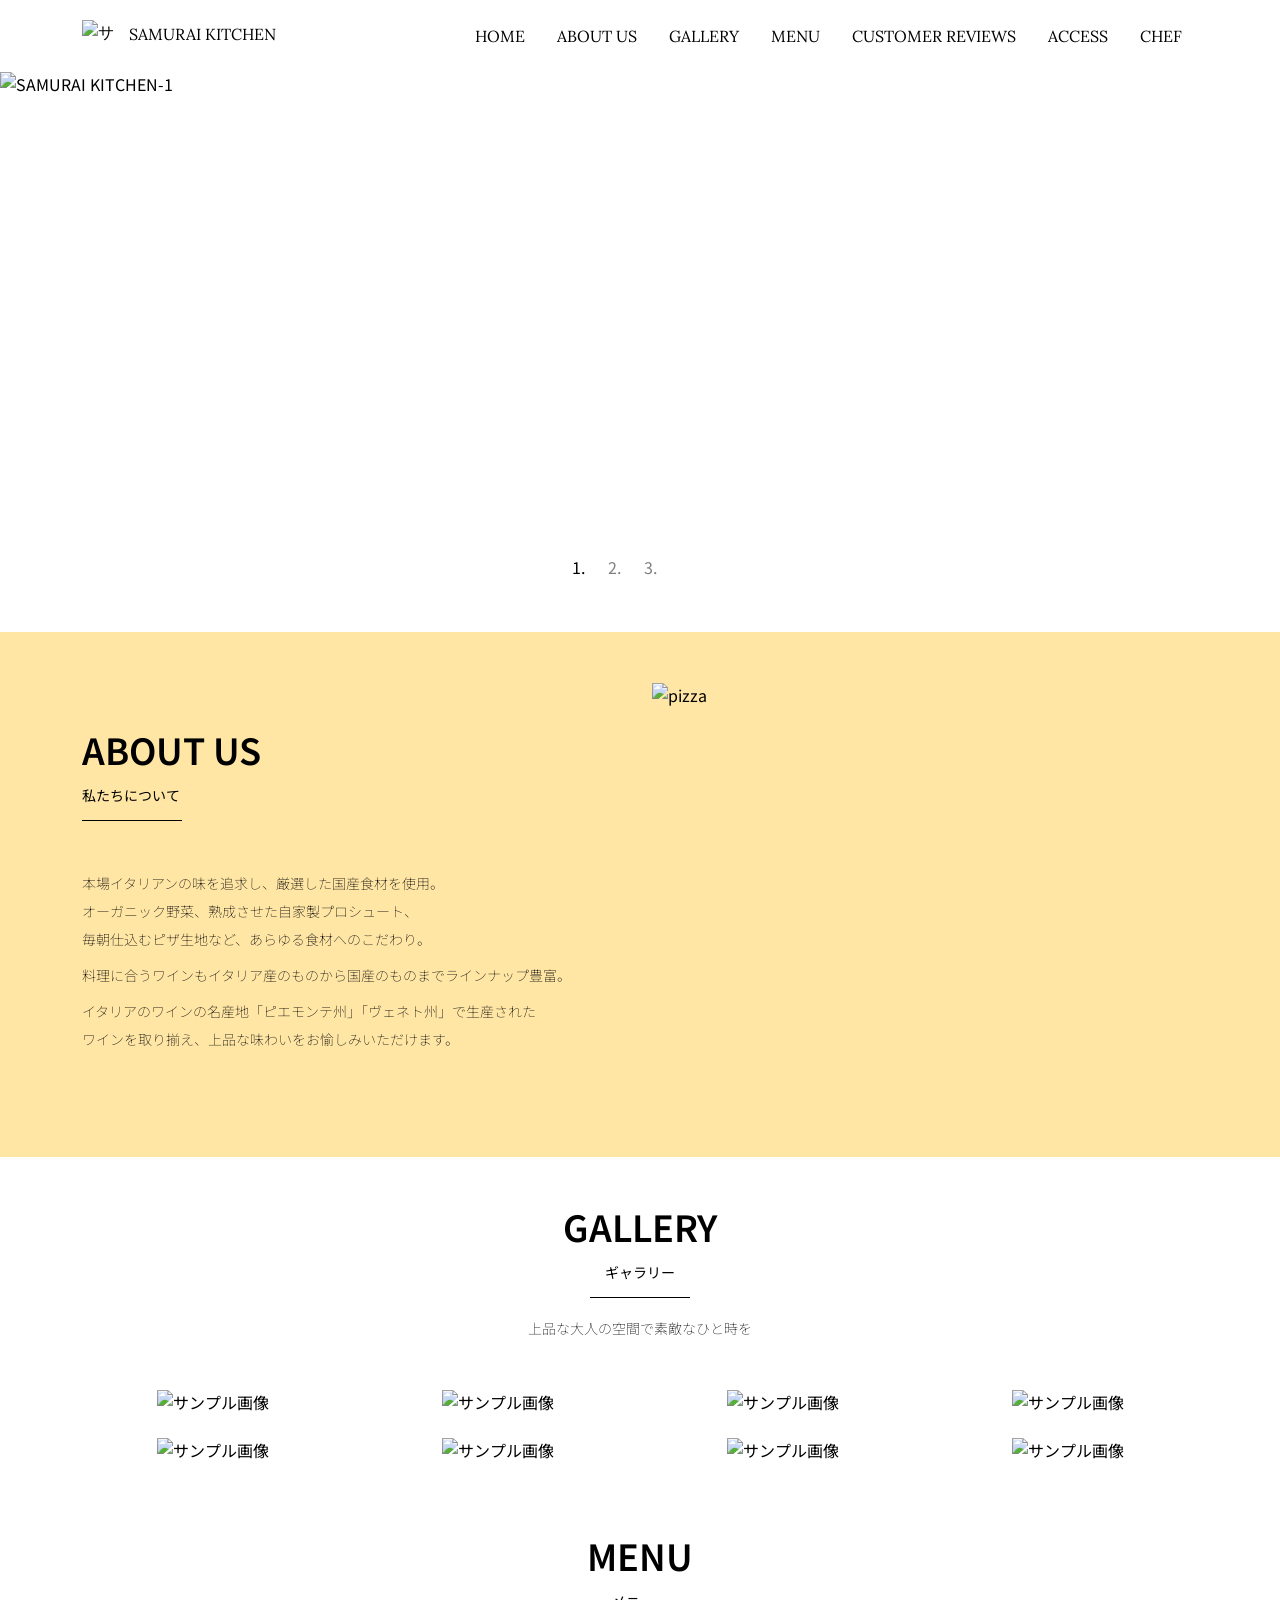
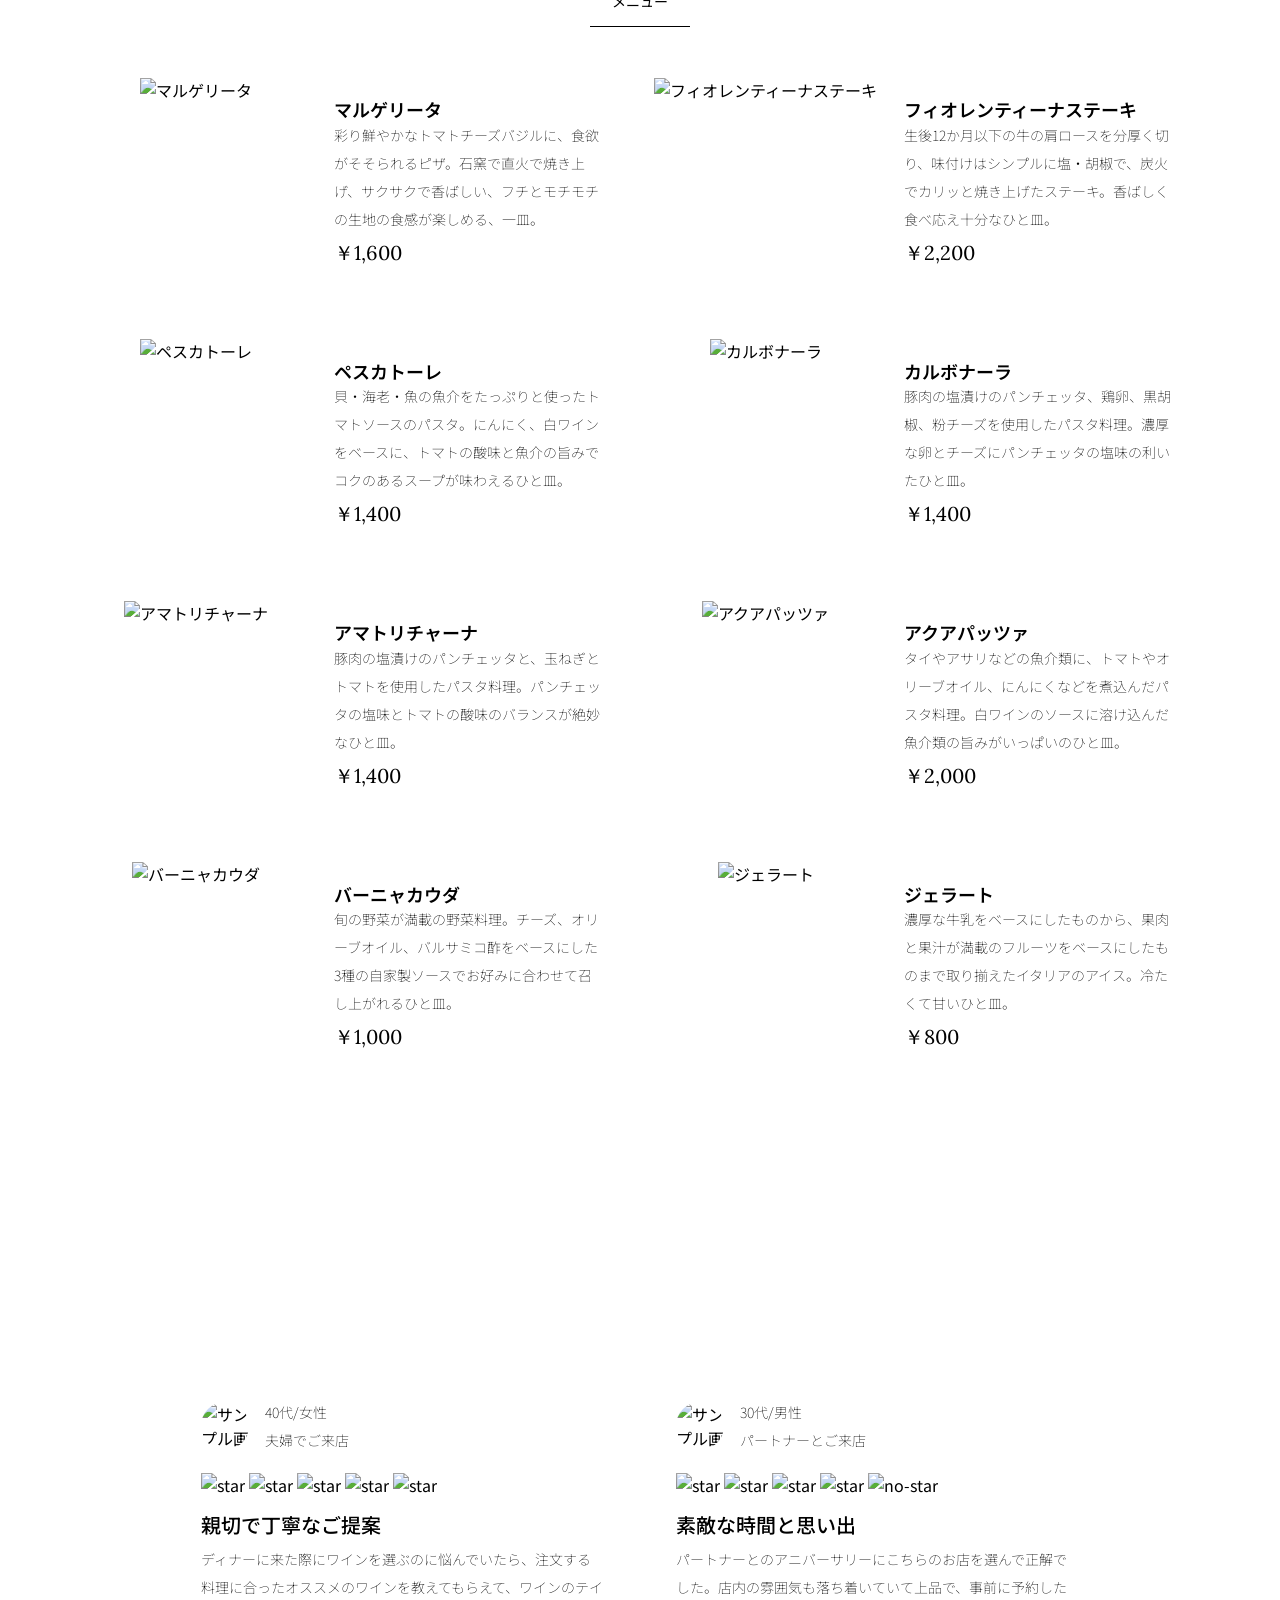
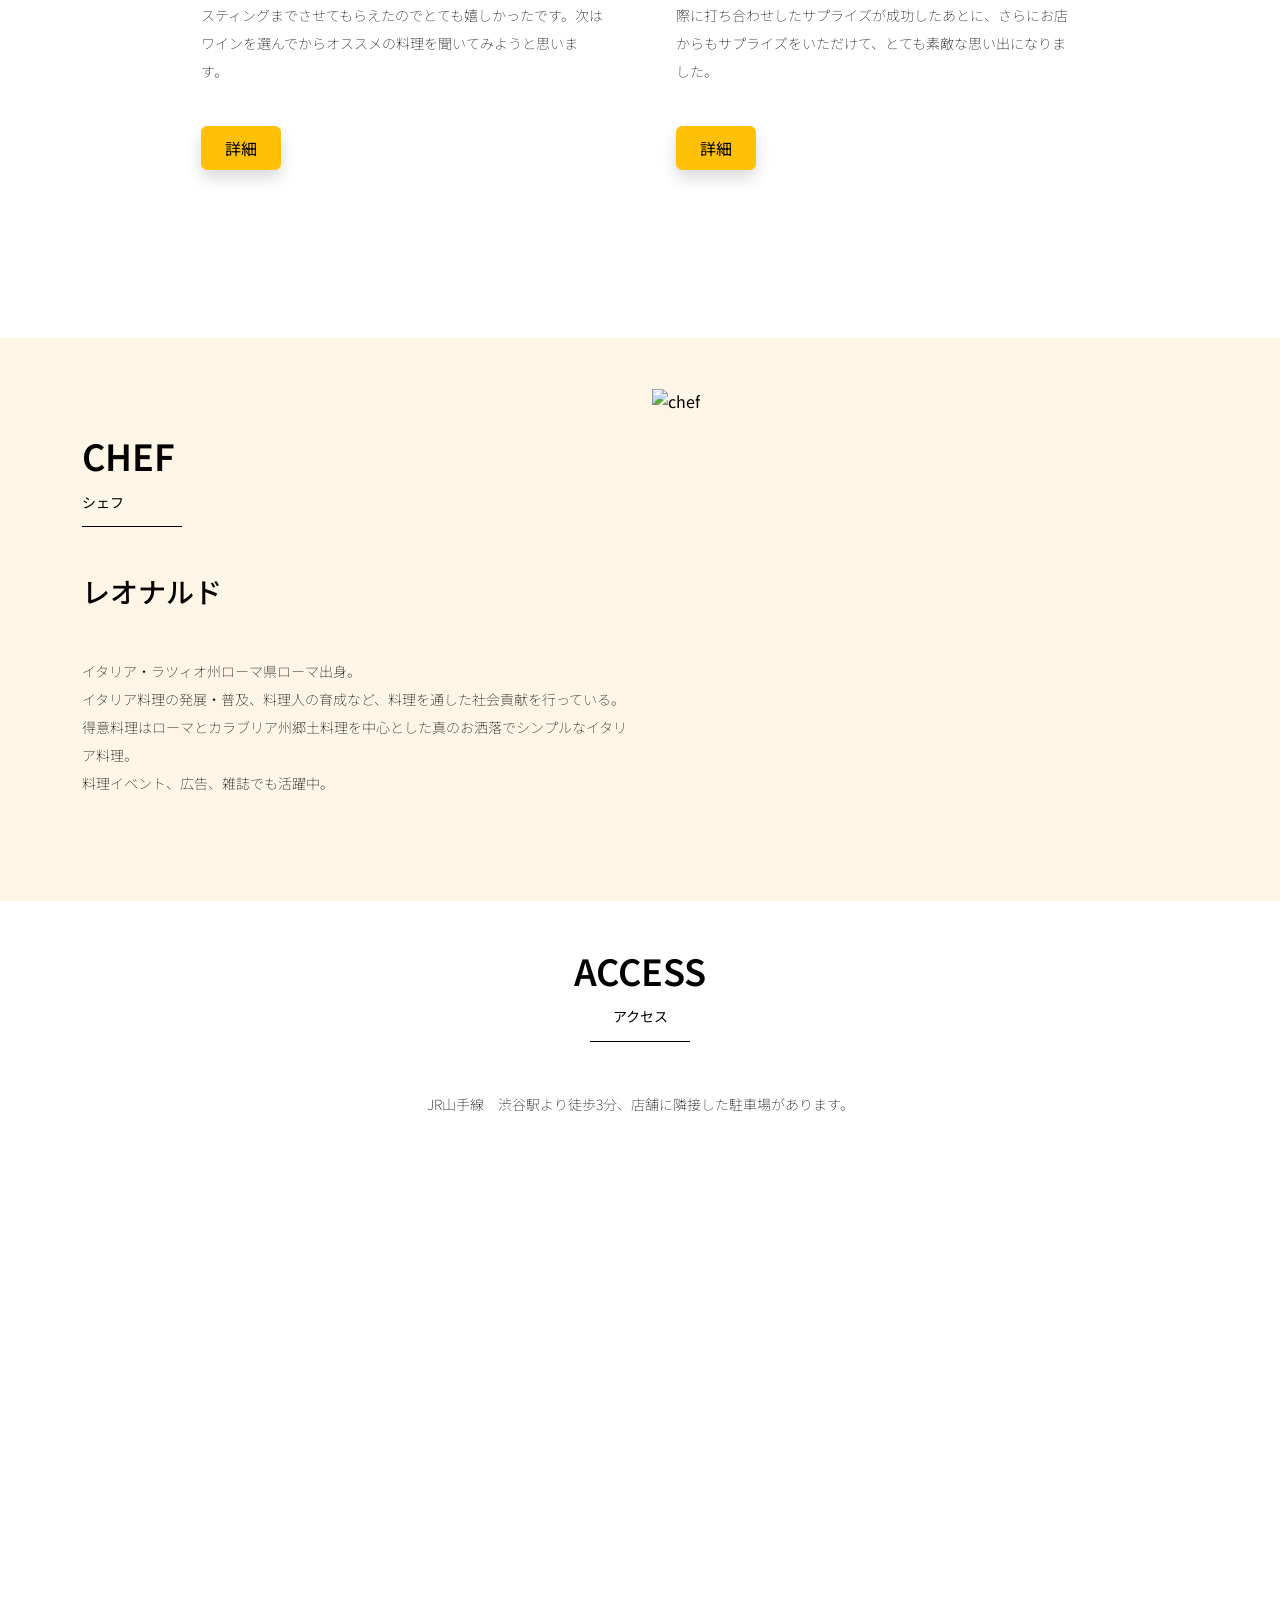
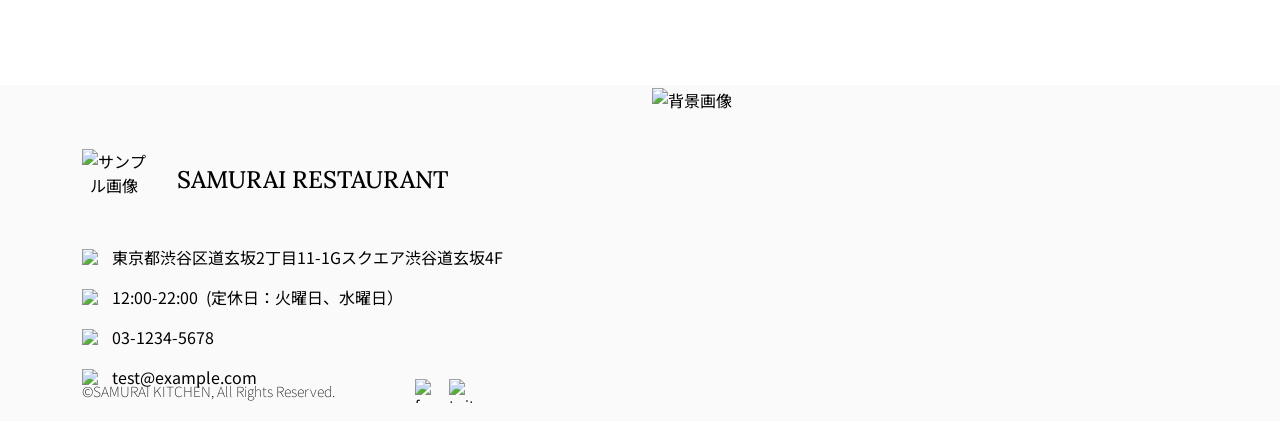
==== kadai_015/index.html @ 70aabfed "Add files via upload" ====
<!doctype html>
<html lang="ja">

<head>
  <meta charset="utf-8">
  <!-- マルチデバイス対応 -->
  <meta name="viewport" content="width=device-width, initial-scale=1">
  <meta name="description" content="">
  <meta name="author" content="SAMURAI ENGINEER">
  <title>SAMURAI XD_HTML教材</title>
  <!-- 先にBootstrapのCSSを読み込む -->
  <!-- ************************************************ bootstrap.min.cssの読み込み -->
  <!-- BootstrapのCSSの読み込み -->
  <link href="https://cdn.jsdelivr.net/npm/bootstrap@5.0.0-beta1/dist/css/bootstrap.min.css" rel="stylesheet"
    integrity="sha384-giJF6kkoqNQ00vy+HMDP7azOuL0xtbfIcaT9wjKHr8RbDVddVHyTfAAsrekwKmP1" crossorigin="anonymous">
  <!-- ************************************************ bootstrap.bundle.min.jsの読み込み -->
  <!-- BootstrapのJavaScriptライブラリの読み込み -->
  <script src="https://cdn.jsdelivr.net/npm/bootstrap@5.0.0-beta1/dist/js/bootstrap.bundle.min.js"
    integrity="sha384-ygbV9kiqUc6oa4msXn9868pTtWMgiQaeYH7/t7LECLbyPA2x65Kgf80OJFdroafW" crossorigin="anonymous" defer>
  </script>

  <!-- ************************************************ Google Font読み込み -->
  <link rel="preconnect" href="https://fonts.gstatic.com">
  <link href="https://fonts.googleapis.com/css2?family=Lora&display=swap" rel="stylesheet">
  <link href="https://fonts.googleapis.com/css2?family=Noto+Sans+JP:wght@300&display=swap" rel="stylesheet">
  <!-- ************************************************ Font Awesome -->
  <link rel="stylesheet" href="https://use.fontawesome.com/releases/v5.1.0/css/all.css"
    integrity="sha384-lKuwvrZot6UHsBSfcMvOkWwlCMgc0TaWr+30HWe3a4ltaBwTZhyTEggF5tJv8tbt" crossorigin="anonymous">

  <!-- Bootstrapの読み込みのlinkタグよりも後ろに、style.cssを読み込むlinkタグを記述する -->
  <!-- ************************************************今回作成する styles.cssの読み込み -->
  <link href="stylesheet/style.css" rel="stylesheet">
  <!-- ************************************************  -->
</head>

<body>
  <main>
    <!-- ************************************************ ナビゲーションメニュー開始 -->
    <!-- navbarでナビゲーションバー作成。navbar-expand-lgで画面幅が広いときハンバーガーボタンを非表示。 -->
    <nav class="navbar navbar-expand-lg">
      
      <!-- navbarのコンテナ -->
      <div class="container">

        <!-- navbar-brandはロゴ部分。独自クラスのmy_navbar_brandで細かな調整。 -->
        <a class="navbar-brand my_navbar_brand" href="#">

          <!-- ロゴのアイコンを配置。navbar_brand_logoは独自クラス。-->
          <img class="img-fluid navbar_brand_logo" src="img/site_logo.png" alt="サイトアイコン"><span>SAMURAI KITCHEN</span>
        </a>

        <!-- navbar-togglerはハンバーガーボタンを表示・非表示にするクラス 。-->
        <div class="navbar-toggler hamburger_menu" data-bs-toggle="collapse" data-bs-target="#navbarNav" aria-controls="navbarNav" aria-expanded="false" aria-label="Toggle navigation">
          <input type="checkbox" id="hamburger_btn_check">
          <label for="hamburger_btn_check" class="hamburger_btn">
            <img class="btn_open" src="img/button_open.png" alt="ナビゲーションメニューのボタン">
            <img class="btn_close" src="img/button_close.png" alt="ナビゲーションメニューのボタン">
          </label>
        </div>

        <!-- これ以降がナビゲーションメニュー部分。説明は後述。-->
        <div class="collapse navbar-collapse justify-content-end" id="navbarNav">
          <ul class="navbar-nav">
            <li class="nav-item px-2">
              <a class="nav-link my_nav_link my-2" aria-current="page" href="#">HOME</a>
            </li>
          
            <li class="nav-item px-2">
              <a class="nav-link my_nav_link my-2" href="#about">ABOUT US</a>
            </li>

            <li class="nav-item px-2">
              <a class="nav-link my_nav_link my-2" href="#gallery">GALLERY</a>
            </li>

            <li class="nav-item px-2">
              <a class="nav-link my_nav_link my-2" href="#menu">MENU</a>
            </li>

            <li class="nav-item px-2">
              <a class="nav-link my_nav_link my-2" href="#review">CUSTOMER REVIEWS</a>
            </li>

            <li class="nav-item px-2">
              <a class="nav-link my_nav_link my-2" href="#access">ACCESS</a>
            </li>

            <li class="nav-item px-2">
              <a class="nav-link my_nav_link my-2" href="#chef">CHEF</a>
            </li>

          </ul>
          

        </div>
      </div>
    </nav>

    <!-- ************************************************ ナビゲーションメニュー終了 -->

    <!-- ************************************************ カルーセル開始 -->

    <!-- カルーセル部分 -->
    <!-- idのmyCarouselはインジケーター部分のdata-bs-targetと紐づく必要がある。mb-5で下方向に余白追加。 -->
    <div id="myCarousel" class="carousel slide mb-5" data-bs-ride="carousel">

      <!-- インジケーター部分 -->
      <ol class="carousel-indicators">
        <!-- この箇所と前述のidは紐づいている。data-bs-slide-toの番号がカルーセルの順番。 -->
        <li data-bs-target="#myCarousel" data-bs-slide-to="0" class="active"></li>
        <li data-bs-target="#myCarousel" data-bs-slide-to="1"></li>
        <li data-bs-target="#myCarousel" data-bs-slide-to="2"></li>
      </ol>

      <!-- carousel-inner：カルーセルのキャプションと背景画像の部分。現在は1枚目だけ表示。 -->
      <div class="carousel-inner">
       <div class="carousel-item active">
        <img src="img/slider-1.jpg" alt="SAMURAI KITCHEN-1">
        <div class="carousel-caption">
          <!-- 独自クラスで位置とフォントを変更 -->
          <h1 class="my_carousel_caption">
            Welcome to<br>
            SAMURAI KITCHEN
          </h1>
        </div>
       </div>

       <!-- カルーセル2枚目 -->
       <div class="carousel-item">
        <img src="img/slider-2.jpg" alt="サンプル画像">
        <div class="carousel-caption">
          <h1 class="my_carousel_caption">
            The fabulous combination of&nbsp;wine&nbsp;and&nbsp;food
          </h1>
        </div>
       </div>

       <!-- カルーセル3枚目 -->
        <div class="carousel-item">
          <img src="img/slider-3.jpg" alt="サンプル画像">
          <div class="carousel-caption">
            <h1 class="my_carousel_caption">Get the Italian taste<br>
              at the SAMURAI&nbsp;KITCHEN
            </h1>
          </div>
        </div>

      </div>

      <!-- コントロールボタン 左側 -->
      <a class="carousel-control-prev" href="#myCarousel" role="button" data-bs-slide="prev">
        <span class="carousel-control-prev-icon" aria-hidden="true"></span>
        <span class="visually-hidden">Previous</span>
      </a>

      <!-- コントロールボタン 右側 -->
      <a class="carousel-control-next" href="#myCarousel" role="button" data-bs-slide="next">
        <span class="carousel-control-next-icon" aria-hidden="true"></span>
        <span class="visually-hidden">Next</span>
      </a>
    </div>

    <!-- ************************************************ カルーセル終了 -->

    <!-- ************************************************ アバウトセクション開始 -->
    <!-- idにはaboutを設定 -->
    <section class="about_us_bg" id="about">

      <!--コンテンツの中央揃え。上下方向にパディング（サイズ5）。下方向にマージン（サイズ5）。 -->
      <div class="container py-5 mb-5">

        <!-- rowクラス（行） -->
        <div class="row">

          <!-- 左側カラム（6/12分割） -->
          <div class="col-lg-6 text-left">

            <!-- 上下方向にパディング（サイズ5） -->
            <div class="py-5">

              <!-- 下方向にマージン（サイズ5） -->
              <h2 class="section_title about mb-5">
                ABOUT US
              </h2>
              <!-- 下方向にマージン（サイズ2） -->
              <p class="mb-2">
                本場イタリアンの味を追求し、厳選した国産食材を使用。<br>
                オーガニック野菜、熟成させた自家製プロシュート、<br>
                毎朝仕込むピザ生地など、あらゆる食材へのこだわり。<br>
              </p>

              <!-- 下方向にマージン（サイズ2） -->
              <p class="mb-2">
               料理に合うワインもイタリア産のものから国産のものまでラインナップ豊富。<br>
              </p>

              <!-- 下方向にマージン（サイズ2）-->
              <p class="mb-2">
                イタリアのワインの名産地「ピエモンテ州」「ヴェネト州」で生産された<br>
                ワインを取り揃え、上品な味わいをお愉しみいただけます。<br>
              </p>
            </div>
          </div>

          <!-- 右側カラム（6/12分割） -->
          <div class="col-lg-6">

            <!-- 画像を配置 -->
            <img src="img/img-about-us.png" class="img-fluid" alt="pizza">
          </div>
        </div>
      </div>

    </section>
    <!-- ************************************************ アバウトセクション終了 -->

    <!-- ************************************************ ギャラリーセクション開始 -->
    <section id="gallery">
      <div class="container mb-5">
        <h2 class="mb-3 section_title gallery text-center">GALLERY</h2>
        <p class="text-center mb-5">
          上品な大人の空間で素敵なひと時を
        </p>

        <div class="row">
          <div class="col-6 col-lg-3 mb-4 d-flex justify-content-center">
            <img class="img-fluid" src="img/gallery-1.jpg" alt="サンプル画像">
          </div>

          <div class="col-6 col-lg-3 mb-4 d-flex justify-content-center">
            <img class="img-fluid" src="img/gallery-2.jpg" alt="サンプル画像">
          </div>

          <div class="col-6 col-lg-3 mb-4 d-flex justify-content-center">
            <img class="img-fluid" src="img/gallery-3.jpg" alt="サンプル画像">
          </div>

          <div class="col-6 col-lg-3 mb-4 d-flex justify-content-center">
            <img class="img-fluid" src="img/gallery-4.jpg" alt="サンプル画像">
          </div>

          <div class="col-6 col-lg-3 mb-4 d-flex justify-content-center">
            <img class="img-fluid" src="img/gallery-5.jpg" alt="サンプル画像">
          </div>

          <div class="col-6 col-lg-3 mb-4 d-flex justify-content-center">
            <img class="img-fluid" src="img/gallery-6.jpg" alt="サンプル画像">
          </div>

          <div class="col-6 col-lg-3 mb-4 d-flex justify-content-center">
            <img class="img-fluid" src="img/gallery-7.jpg" alt="サンプル画像">
          </div>

          <div class="col-6 col-lg-3 mb-4 d-flex justify-content-center">
            <img class="img-fluid" src="img/gallery-8.jpg" alt="サンプル画像">
          </div>

        </div>
      </div>
    </section>
    <!-- ************************************************ ギャラリーセクション終了 -->

    <!-- ************************************************ メニューセクション -->
    <section id="menu">
      <!-- タイトル文字部分のコンテナ -->
      <div class="container">
        <div class="row">
          <div class="col-lg-12">

            <!-- タイトル文字 -->
            <!--　タイトル中央揃え、マージンを下方向へ5 -->
            <h2 class="section_title menu text-center mb-5">MENU</h2>
          </div>
        </div>
      </div>

      <!-- メニュー部分のコンテナ -->
      <div class="container mb-5">
        <div class="row">

          <!-- 左側メニュー -->
          <div class="col-12 col-lg-6">

            <!-- さらに子要素を5:7で分割 -->
            <div class="row g-0 mb-4">
              <div class="col-12 col-lg-5 text-center">

                <!-- 左側メニュー画像部分 -->
                <img src="img/margherita.png" class="img-fluid" alt="マルゲリータ">
              </div>

              <!-- 右側テキスト部分 -->
              <div class="col-12 col-lg-7 p-4">
                <h4 class="mb-0 menu_title">マルゲリータ</h4>
                <p class="my-auto">彩り鮮やかなトマトチーズバジルに、食欲がそそられるピザ。石窯で直火で焼き上げ、サクサクで香ばしい、フチとモチモチの生地の食感が楽しめる、一皿。</p>
                <p class="menu_price">￥1,600</p>
              </div>
            </div>
          </div>

          <!-- 右側部分メニュー。上記と同じ内容なのでコメント省略 -->
          <div class="col-12 col-lg-6">
            <div class="row g-0 mb-4">
              <div class="col-12 col-lg-5 text-center">
                <img src="img/steak.png" class="img-fluid" alt="フィオレンティーナステーキ">
              </div>
              <div class="col-12 col-lg-7 p-4">
                <h4 class="mb-0 menu_title">フィオレンティーナステーキ</h4>
                <p class="my-auto">生後12か月以下の牛の肩ロースを分厚く切り、味付けはシンプルに塩・胡椒で、炭火でカリッと焼き上げたステーキ。香ばしく食べ応え十分なひと皿。</p>
                <p class="menu_price">￥2,200</p>
              </div>
            </div>
          </div>
          <!-- 以降、メニューの数だけ同じコード繰り返し記載 -->

          <!-- 左側メニュー -->
          <div class="col-12 col-lg-6">

            <!-- さらに子要素を5:7で分割 -->
            <div class="row g-0 mb-4">
              <div class="col-12 col-lg-5 text-center">

                <!-- 左側メニュー画像部分 -->
                <img src="img/pescatore.png" class="img-fluid" alt="ペスカトーレ">
              </div>

              <!-- 右側テキスト部分 -->
              <div class="col-12 col-lg-7 p-4">
                <h4 class="mb-0 menu_title">ペスカトーレ</h4>
                <p class="my-auto">貝・海老・魚の魚介をたっぷりと使ったトマトソースのパスタ。にんにく、白ワインをベースに、トマトの酸味と魚介の旨みでコクのあるスープが味わえるひと皿。</p>
                <p class="menu_price">￥1,400</p>
              </div>
            </div>
          </div>

          <!-- 右側部分メニュー。上記と同じ内容なのでコメント省略 -->
          <div class="col-12 col-lg-6">
            <div class="row g-0 mb-4">
              <div class="col-12 col-lg-5 text-center">
                <img src="img/carbonara.png" class="img-fluid" alt="カルボナーラ">
              </div>
              <div class="col-12 col-lg-7 p-4">
                <h4 class="mb-0 menu_title">カルボナーラ</h4>
                <p class="my-auto">豚肉の塩漬けのパンチェッタ、鶏卵、黒胡椒、粉チーズを使用したパスタ料理。濃厚な卵とチーズにパンチェッタの塩味の利いたひと皿。</p>
                <p class="menu_price">￥1,400</p>
              </div>
            </div>
          </div>

          <!-- 左側メニュー -->
          <div class="col-12 col-lg-6">

            <!-- さらに子要素を5:7で分割 -->
            <div class="row g-0 mb-4">
              <div class="col-12 col-lg-5 text-center">

                <!-- 左側メニュー画像部分 -->
                <img src="img/amatriciana.png" class="img-fluid" alt="アマトリチャーナ">
              </div>

              <!-- 右側テキスト部分 -->
              <div class="col-12 col-lg-7 p-4">
                <h4 class="mb-0 menu_title">アマトリチャーナ</h4>
                <p class="my-auto">豚肉の塩漬けのパンチェッタと、玉ねぎとトマトを使用したパスタ料理。パンチェッタの塩味とトマトの酸味のバランスが絶妙なひと皿。</p>
                <p class="menu_price">￥1,400</p>
              </div>
            </div>
          </div>

          <!-- 右側部分メニュー。上記と同じ内容なのでコメント省略 -->
          <div class="col-12 col-lg-6">
            <div class="row g-0 mb-4">
              <div class="col-12 col-lg-5 text-center">
                <img src="img/acqua-pazza.png" class="img-fluid" alt="アクアパッツァ">
              </div>
              <div class="col-12 col-lg-7 p-4">
                <h4 class="mb-0 menu_title">アクアパッツァ</h4>
                <p class="my-auto">タイやアサリなどの魚介類に、トマトやオリーブオイル、にんにくなどを煮込んだパスタ料理。白ワインのソースに溶け込んだ魚介類の旨みがいっぱいのひと皿。</p>
                <p class="menu_price">￥2,000</p>
              </div>
            </div>
          </div>

          <!-- 左側メニュー -->
          <div class="col-12 col-lg-6">

            <!-- さらに子要素を5:7で分割 -->
            <div class="row g-0 mb-4">
              <div class="col-12 col-lg-5 text-center">

                <!-- 左側メニュー画像部分 -->
                <img src="img/bagna-cauda.png" class="img-fluid" alt="バーニャカウダ">
              </div>

              <!-- 右側テキスト部分 -->
              <div class="col-12 col-lg-7 p-4">
                <h4 class="mb-0 menu_title">バーニャカウダ</h4>
                <p class="my-auto">旬の野菜が満載の野菜料理。チーズ、オリーブオイル、バルサミコ酢をベースにした3種の自家製ソースでお好みに合わせて召し上がれるひと皿。</p>
                <p class="menu_price">￥1,000</p>
              </div>
            </div>
          </div>

          <!-- 右側部分メニュー。上記と同じ内容なのでコメント省略 -->
          <div class="col-12 col-lg-6">
            <div class="row g-0 mb-4">
              <div class="col-12 col-lg-5 text-center">
                <img src="img/gelato.png" class="img-fluid" alt="ジェラート">
              </div>
              <div class="col-12 col-lg-7 p-4">
                <h4 class="mb-0 menu_title">ジェラート</h4>
                <p class="my-auto">濃厚な牛乳をベースにしたものから、果肉と果汁が満載のフルーツをベースにしたものまで取り揃えたイタリアのアイス。冷たくて甘いひと皿。</p>
                <p class="menu_price">￥800</p>
              </div>
            </div>
          </div>

          <!-- 以下の閉じタグ3つは必要 -->
        </div>
      </div>

    </section>
    <!-- ************************************************ メニューセクション終了 -->

    <!-- ************************************************ レビューセクション開始 -->
    <section id="review">

      <!-- review wrapperで背景画像を設定します -->
      <div class="review_wrapper">

        <!-- container部分 -->
        <div class="container py-5 mb-5">

          <!-- 中央揃えでタイトルを表示 -->
          <div class="text-center mb-5">
            <h2 class="section_title review text-center text-white">CUSTOMER REVIEWS</h2>
          </div>

          <!-- row部分：左右のカラムを中央揃え -->
          <div class="row pb-5 justify-content-center">

            <!-- 左側カラム -->
            <div class="col-12 col-lg-5 mt-3">

              <!-- 背景色を白色に設定 -->
              <div class="bg-white h_420">

                <!-- 内側にパディング4 -->
                <div class="p-4">

                  <!-- 顔写真と年齢などのテキストはd-flexで横並びにする　中央揃え -->
                  <div class="d-flex align-items-center">
                    <!-- お客様の画像を配置 -->
                    <img src="img/customer-woman.png" class="reviewer_img" alt="サンプル画像">
                    <div>
                      <!-- お客様情報のテキスト -->
                      <p class="my-0">40代/女性</p>
                      <p class="my-0">夫婦でご来店</p>
                    </div>
                  </div>

                  <div class="my-3">
                    <!-- 星の画像を表示 -->
                    <img src="img/star-point.png" class="star_img" alt="star">
                    <img src="img/star-point.png" class="star_img" alt="star">
                    <img src="img/star-point.png" class="star_img" alt="star">
                    <img src="img/star-point.png" class="star_img" alt="star">
                    <img src="img/star-point.png" class="star_img" alt="star">
                  </div>

                  <!-- レビュータイトル -->
                  <h5>親切で丁寧なご提案</h5>
                  <!-- レビュー内容 -->
                  <p>
                    ディナーに来た際にワインを選ぶのに悩んでいたら、注文する料理に合ったオススメのワインを教えてもらえて、ワインのテイスティングまでさせてもらえたのでとても嬉しかったです。次はワインを選んでからオススメの料理を聞いてみようと思います。
                  </p>

                  <!-- 黄色のボタンを配置 -->
                  <button type="button" class="btn btn-warning shadow fix_bottom">詳細</button>
                </div>
              </div>
            </div>

            <!-- 右側カラム：左側カラムと内容が同じなので説明は省略 -->
            <div class="col-12 col-lg-5 mt-3">
              <div class="bg-white h_420">
                <div class="p-4">
                  <div class="d-flex align-items-center">
                    <img src="img/customer-man.png" class="reviewer_img" alt="サンプル画像">
                    <div>
                      <p class="my-0">30代/男性</p>
                      <p class="my-0">パートナーとご来店</p>
                    </div>
                  </div>
                  <div class="my-3">
                    <img src="img/star-point.png" class="star_img" alt="star">
                    <img src="img/star-point.png" class="star_img" alt="star">
                    <img src="img/star-point.png" class="star_img" alt="star">
                    <img src="img/star-point.png" class="star_img" alt="star">
                    <img src="img/star-no-point.png" class="star_img" alt="no-star">
                  </div>
                  <h5>素敵な時間と思い出</h5>
                  <p>
                    パートナーとのアニバーサリーにこちらのお店を選んで正解でした。店内の雰囲気も落ち着いていて上品で、事前に予約した際に打ち合わせしたサプライズが成功したあとに、さらにお店からもサプライズをいただけて、とても素敵な思い出になりました。
                  </p>
                  <button type="button" class="btn btn-warning shadow fix_bottom">詳細</button>
                </div>
              </div>
            </div>
          </div>
         </div>
      </div>
    </section>

    <!-- ************************************************ レビューセクション終了 -->

    <!-- シェフセクション開始 -->
    <section class="chef_bg" id="chef">

      <div class="container py-5 mb-5">
        
        <div class="row">

          <div class="col-lg-6 text-left">
            <div class="py-5">

              <h2 class="section_title chef mb-5">
                CHEF
              </h2>

              <h3 class="mb-5">
                レオナルド
              </h3>

              <p class="mb-2">
                イタリア・ラツィオ州ローマ県ローマ出身。<br>
                イタリア料理の発展・普及、料理人の育成など、料理を通した社会貢献を行っている。<br>
                得意料理はローマとカラブリア州郷土料理を中心とした真のお洒落でシンプルなイタリア料理。<br>
                料理イベント、広告、雑誌でも活躍中。
              </p>

            </div>
          </div>

          <div class="col-lg-6">
            <img src="img/chef.jpg" class="img-fluid" alt="chef">
          </div>

        </div>
      </div>

    </section>


    <!-- ************************************************ アクセスセクション開始 -->
    <section id="access">
      <div class="container">

        <div class="row">
          <div class="col-lg-12 text-center mb-5">
            <h2 class="section_title text-center access mb-5">ACCESS</h2>
            <p>JR山手線　渋谷駅より徒歩3分、店舗に隣接した駐車場があります。</p>
          </div>
        </div>
      </div>

      <div class="container mb-5 px-2">
        <!-- この部分にマップを配置 -->
        <iframe src="https://www.google.com/maps/embed?pb=!1m18!1m12!1m3!1d3241.2787757026895!2d139.74691877483653!3d35.67013713058501!2m3!1f0!2f0!3f0!3m2!1i1024!2i768!4f13.1!3m3!1m2!1s0x60188b602972bb83%3A0xa6b553df33a5bd04!2zU0FNVVJBSSBFTkdJTkVFUiDkvo3jgqjjg7Pjgrjjg4vjgqI!5e0!3m2!1sja!2sjp!4v1781407801651!5m2!1sja!2sjp" width="800" height="600" allowfullscreen="" referrerpolicy="no-referrer-when-downgrade" class="w-100" style="border:0; height: 50vh;" loading="lazy"></iframe>
      </div>
    </section>
    <!-- ************************************************ アクセスセクション終了 -->


    <!-- ************************************************ フッター開始 -->
    <footer id="footer">
      <div class="container">
        <div class="row">

          <!-- 2カラムに分けたレイアウトの左側カラム -->
          <div class="col-12 col-lg-6 position-relative">

            <!-- 左側カラムのレイアウトをさらに分けるためにrowを使用 -->
            <div class="row pt-5">

              <!-- 画面をさらに2:10に分割 -->
              <!-- ここは2:10の2の部分 -->
              <div class="col-lg-2 text-center my-3">

                <!-- サイトロゴ -->
                <img class="img-fluid footer_brand_logo" src="img/site_logo.png" alt="サンプル画像">
              </div>

              <!-- ここは2:10の10の部分 -->
              <div class="col-lg-10 align-self-center my-3">
                <!-- タイトル文字 -->
                <h2 class="m-0 footer_text">SAMURAI RESTAURANT</h2>
              </div>
            </div>

            <!-- 営業時間などのテキストを追加 -->
            <div class="restaurant_info py-3">
              <div class="d-flex mb-3">
                <img src="img/icon-Marker.png" alt="marker">
                <p class="p-0 m-0">東京都渋谷区道玄坂2丁目11-1Gスクエア渋谷道玄坂4F</p>
              </div>
              <div class="d-flex mb-3">
                <img src="img/icon-Clock.png" alt="clock">
                <p class="p-0 m-0">12:00-22:00&nbsp;&nbsp;(定休日：火曜日、水曜日）</p>
              </div>
              <div class="d-flex mb-3">
                <img src="img/icon-Phone.png" alt="phone">
                <p class="p-0 m-0">03-1234-5678</p>
              </div>
              <div class="d-flex mb-3">
                <img src="img/icon-Mail.png" alt="mail">
                <p class="p-0 m-0">test@example.com</p>
              </div>
            </div>

            <!-- コピーライトを追加 -->
            <div class="copy_right align-items-center">
              <p>
                ©SAMURAI KITCHEN, All Rights Reserved.
              </p>

              <!-- SNSアイコンを表示 -->
              <img src="img/icon-facebook.png" class="sns_img" alt="facebook">
              <img src="img/icon-twitter.png" class="sns_img" alt="twitter">
            </div>
          </div>

          <!-- 2カラムに分けたレイアウトの右側カラム -->
          <div class="col-12 col-lg-6 d-none d-lg-block">
            <!-- 背景画像を表示 -->
            <img src="img/background-footer.jpg" alt="背景画像">
          </div>
        </div>
      </div>
    </footer>
    <!-- ************************************************ フッター終了 -->
  </main>
</body>

</html>
---- kadai_015/stylesheet/style.css ----
/* ----------------------------------------------- 共通 */
html,
body {
  overflow-x: hidden;
}

body {
  color: #000000;
  font-family: 'Noto Sans JP', sans-serif;
  padding-bottom: 0;

}

p {
  line-height: 2.0em;
  font-weight: 100;
  font-style: normal;
  font-size: 14px;

}

.section_title {
  /* フォントサイズ36px */
  font-size: 36px;

  /* フォントの太さ600 標準は400です */
  font-weight: 600;
}

/* section_titleに疑似要素を追加 */
.section_title::after {
  /* 疑似要素はデフォルトでインライン要素のためブロック要素に変更 */
  display: block;

  /* サブタイトル文字の大きさや余白を設定 */
  font-size: 14px;
  font-weight: 400;
  padding: 16px 0 16px;

  /* 下線の幅を100pxに設定 */
  width: 100px;

  /* 下線を直線・1px・黒色に設定 */
  border-bottom: solid 1px #000000;
}


/* ----------------------------------------------- ナビゲーションメニュー */
.navbar_brand_logo {
  
  /* サイズを32pxの正方形へ変更 */
  width: 32px;
  height: 32px;

  /* imgはインライン要素なのでインラインブロックに設定 */
  display: inline-block;

  /* "SAMURAI KITCHEN" 文字との空白を15pxに設定 */
  margin-right: 15px;
}

.my_navbar_brand,
.my_nav_link {
  font-size: 16px;
  font-family: 'Lora', serif;
  color: #000000 !important;
}

/* Bootstrapのボタンに初期設定されている周囲のborder（枠線）を消す */
.navbar-toggler {
  padding: 0 !important;
  border: none;
}

/* ハンバーガーボタンがチェック状態である（押されている）とき、閉じるボタン（×）を表示する */
#hamburger_btn_check:checked~.hamburger_btn .btn_close {
  display: block;
}

/* ハンバーガーボタンがチェック状態である（押されている）とき、ハンバーガーを表示しない */
#hamburger_btn_check:checked~.hamburger_btn .btn_open {
  display: none;
}

/* 最初に表示したときは、閉じるボタン（×）は表示しない */
.btn_close {
  display: none;
}

/* ハンバーガーボタンが押されているかを判断するためのチェックボックスは隠す */
#hamburger_btn_check {
  display: none;
}


/* ----------------------------------------------- ナビゲーションバー */





/* ----------------------------------------------- カールセル */
.my_carousel_caption {

  /* フォントサイズ52px */
  font-size: 52px;

  /* 上下方向に余白追加 */
  padding-top: 1.25rem;
  padding-bottom: 1.25rem;

  /* フォント色は白色 */
  color: #fff;

  /* テキスト中央揃え */
  text-align: center;
  font-family: 'Lora', serif;
  line-height: 1.5em;
}

.my_carousel_caption::before {
  content: url(../img/logoSymbol_White.png);
  display: block;
}

/* スマートフォン画面幅（画面幅が最大375pxまで）の場合、以下のスタイルを適用。　*/
@media screen and (max-width:375px) {
  .my_carousel_caption {

    /* フォントサイズを27pxにする */
    font-size: 27px;
  }
}

/* carousel-itemの高さを32remに指定 */
.carousel-item {
  height: 32rem;
}

/* carousel-item直下の子要素imgタグに設定 */
.carousel-item>img {

  /* 絶対位置を指定 */
  position: absolute;
  top: 0;
  left: 0;
  min-width: 100%;

  /* 高さはcarousel-itemに揃える */
  height: 32rem;
}






/* ----------------------------------------------- アバウト */

/* aboutクラスのあとに"私たちについて"の文字を追加 */
.about::after {
  content: "私たちについて";
}

.about_us_bg {
  background-color: #FFE6A5;
}




/* ----------------------------------------------- ギャラリー */
.gallery::after {
  content: "ギャラリー";
  margin: 0 auto 0;
}




/* ----------------------------------------------- メニュー */
.menu::after {
  content: "メニュー";
  margin: 0 auto 0;
}

.menu_title {
  font-size: 18px;
  font-weight: 600;
  font-style: normal;
}

.menu_price {
  font-size: 20px;
  font-weight: 400;
  font-family: 'Lora', serif;
}


/* ----------------------------------------------- レビュー */
/* 背景画像を設定 */
.review_wrapper {
  background-image: url(../img/background-reviews.jpg);
  background-repeat: no-repeat;
  background-size: cover;
}

/* サブタイトルを疑似要素で表示 */
.review::after {
  content: "お客様の声";
  margin: 0 auto 0;
  border-bottom: solid 1px #FFFFFF;
}

/* 白い背景色の高さを固定 */
.h_420 {
  height: 420px;
  position: relative;
}

/* レビューの画像を修正 */
.reviewer_img {
  /* サイズを48px */
  width: 48px;
  height: 48px;

  /* 円形にします */
  border-radius: 50%;
  margin-right: 16px;
}

/* 星のアイコン画像です */
.star_img {
  /* サイズを25pxにします */
  width: 25px;
  height: 25px;
}

/* 詳細ボタンを下部に固定 */
.fix_bottom {
  /* positionプロパティで絶対配置 */
  position: absolute;

  /* ボタンのサイズ変更 */
  width: 80px;
  height: 44px;

  /* 左から24px、下から24pxの位置に配置 */
  left: 24px;
  bottom: 24px;
}

/* -----------------------------------------------シェフ */

.chef::after {
  content: "シェフ";
}

.chef_bg {
  background-color: #fdf5e6;
}

/* ----------------------------------------------- アクセス */
.access::after {
  content: "アクセス";
  margin: 0 auto 0;
}




/* ----------------------------------------------- フッター */
 /* 背景色を画像の背景と同じ色に設定 */
#footer {
  background-color: #FAFAFA;
}

/* position: absoluteで下からの距離で固定 */
.copy_right {
  font-size: 14px;

  /* 先祖要素のdivタグの左下の角を基準に絶対配置します */
  position: absolute;

  /* 下から1rem 左から12px */
  bottom: 1rem;
  left: 12px;
  display: flex;
}

/* copy_rightのクラスを適用したdivタグの子要素のpタグに適用される */
.copy_right>p {
  margin-right: 5rem;
  margin-bottom: 0;
}

/* copy_rightのクラスを適用したdivタグの子要素で、sns_imgクラスを適用しているimgタグに適用される */
.copy_right>img.sns_img {
  /* SNSアイコンのサイズ24px */
  height: 24px;
  width: 24px;

  /* 右方向へ余白10px */
  margin-right: 10px;
  margin-top: 0;
}

/* restaurant_info直下の子要素pタグ全てに適用される */
.restaurant_info p {
  font-weight: 400;
  line-height: 1.5;
  font-size: 16px;
}

/* restaurant_info直下の子要素imgタグ全てに適用される */
.restaurant_info img {
  width: 20px;
  height: 20px;
  margin-right: 10px;
  line-height: 1.5;
  margin-top: auto;
}

/* サイトアイコンを64pxに設定 */
.footer_brand_logo {
  width: 64px;
  height: 64px;
  display: inline-block;
  /* 右側余白15px */
  margin-right: 15px;
}

/* サイトタイトルのフォントをserif体（明朝体）に設定 */
.footer_text {
  font-size: 24px;
  font-family: 'Lora', serif;
}

@media screen and (max-width: 991px) {
  .footer_text,
  .copy_right {
    margin-top: 2rem;
    text-align: center;
    position: relative;
  }

  .copy_right>p,img {
    margin-right: 1rem;
    font-size: 14px;
    margin: 0;
    line-height: 35px;
  }
}
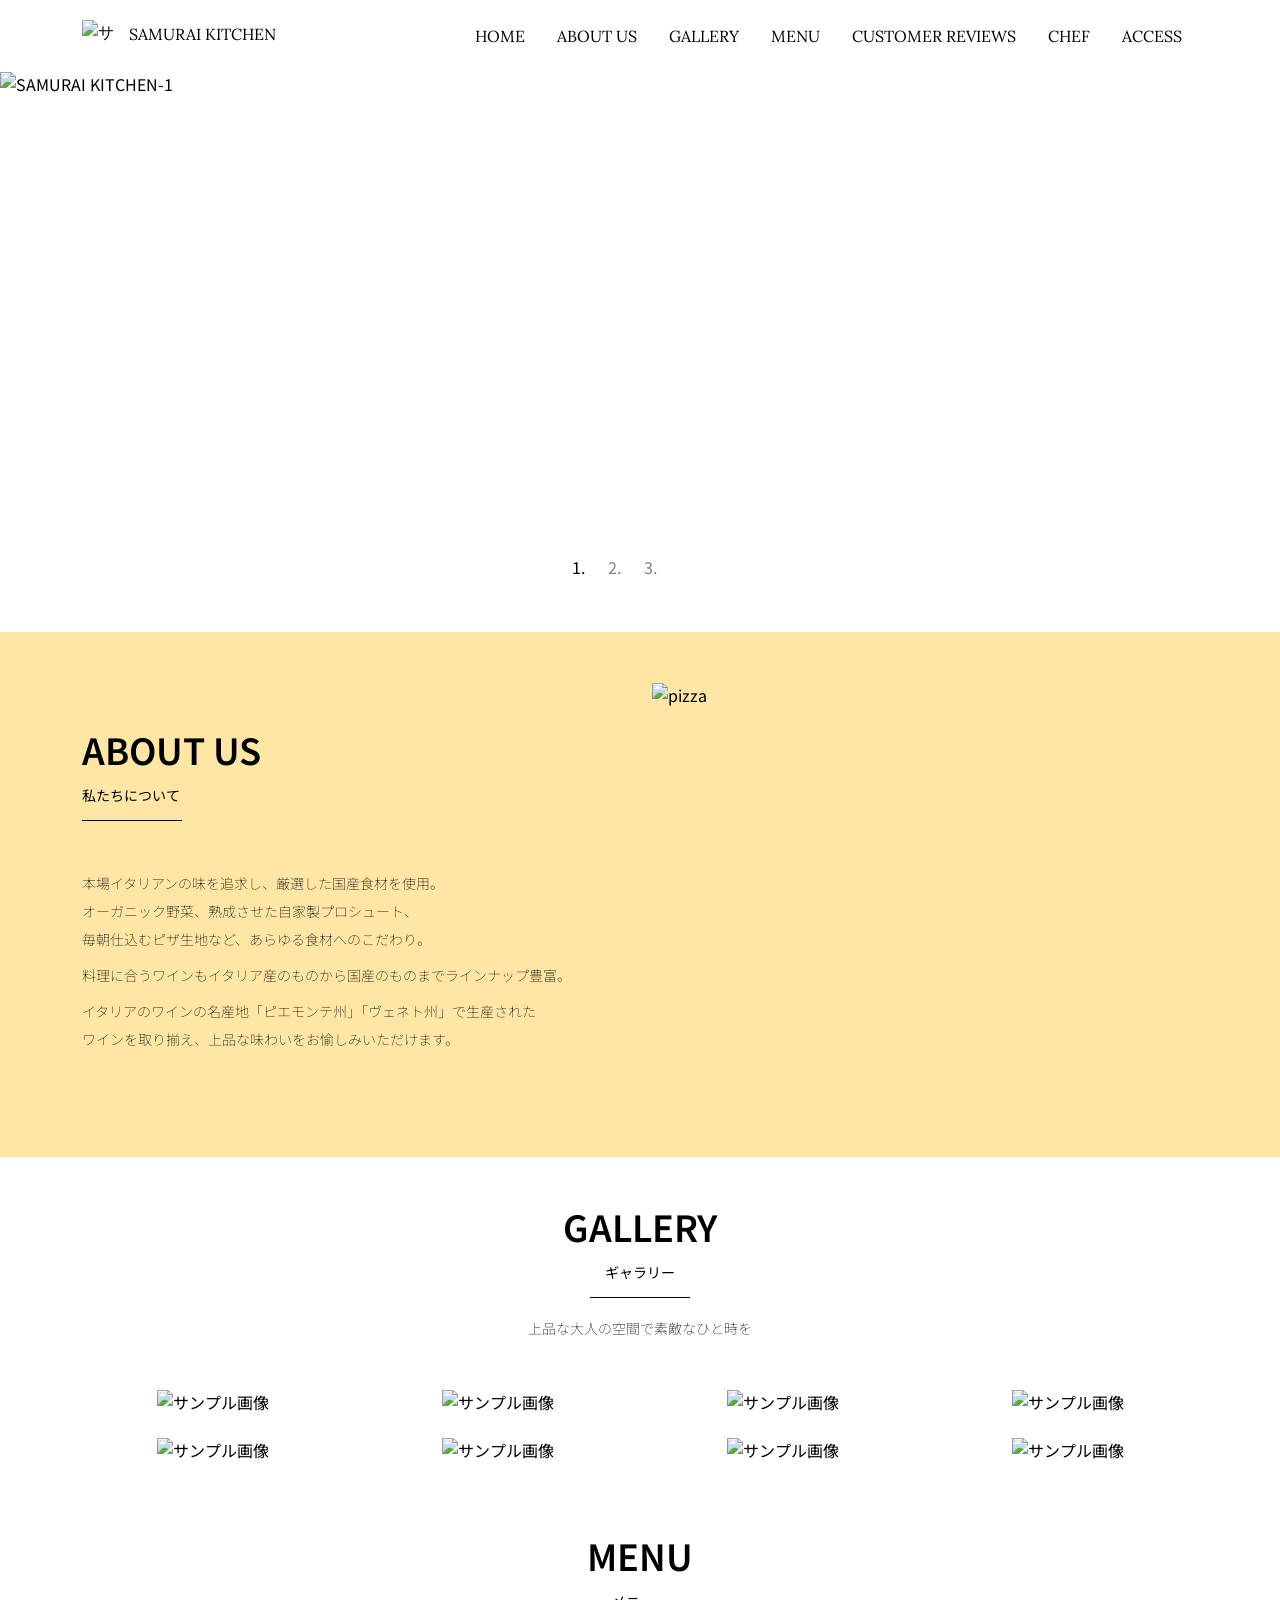
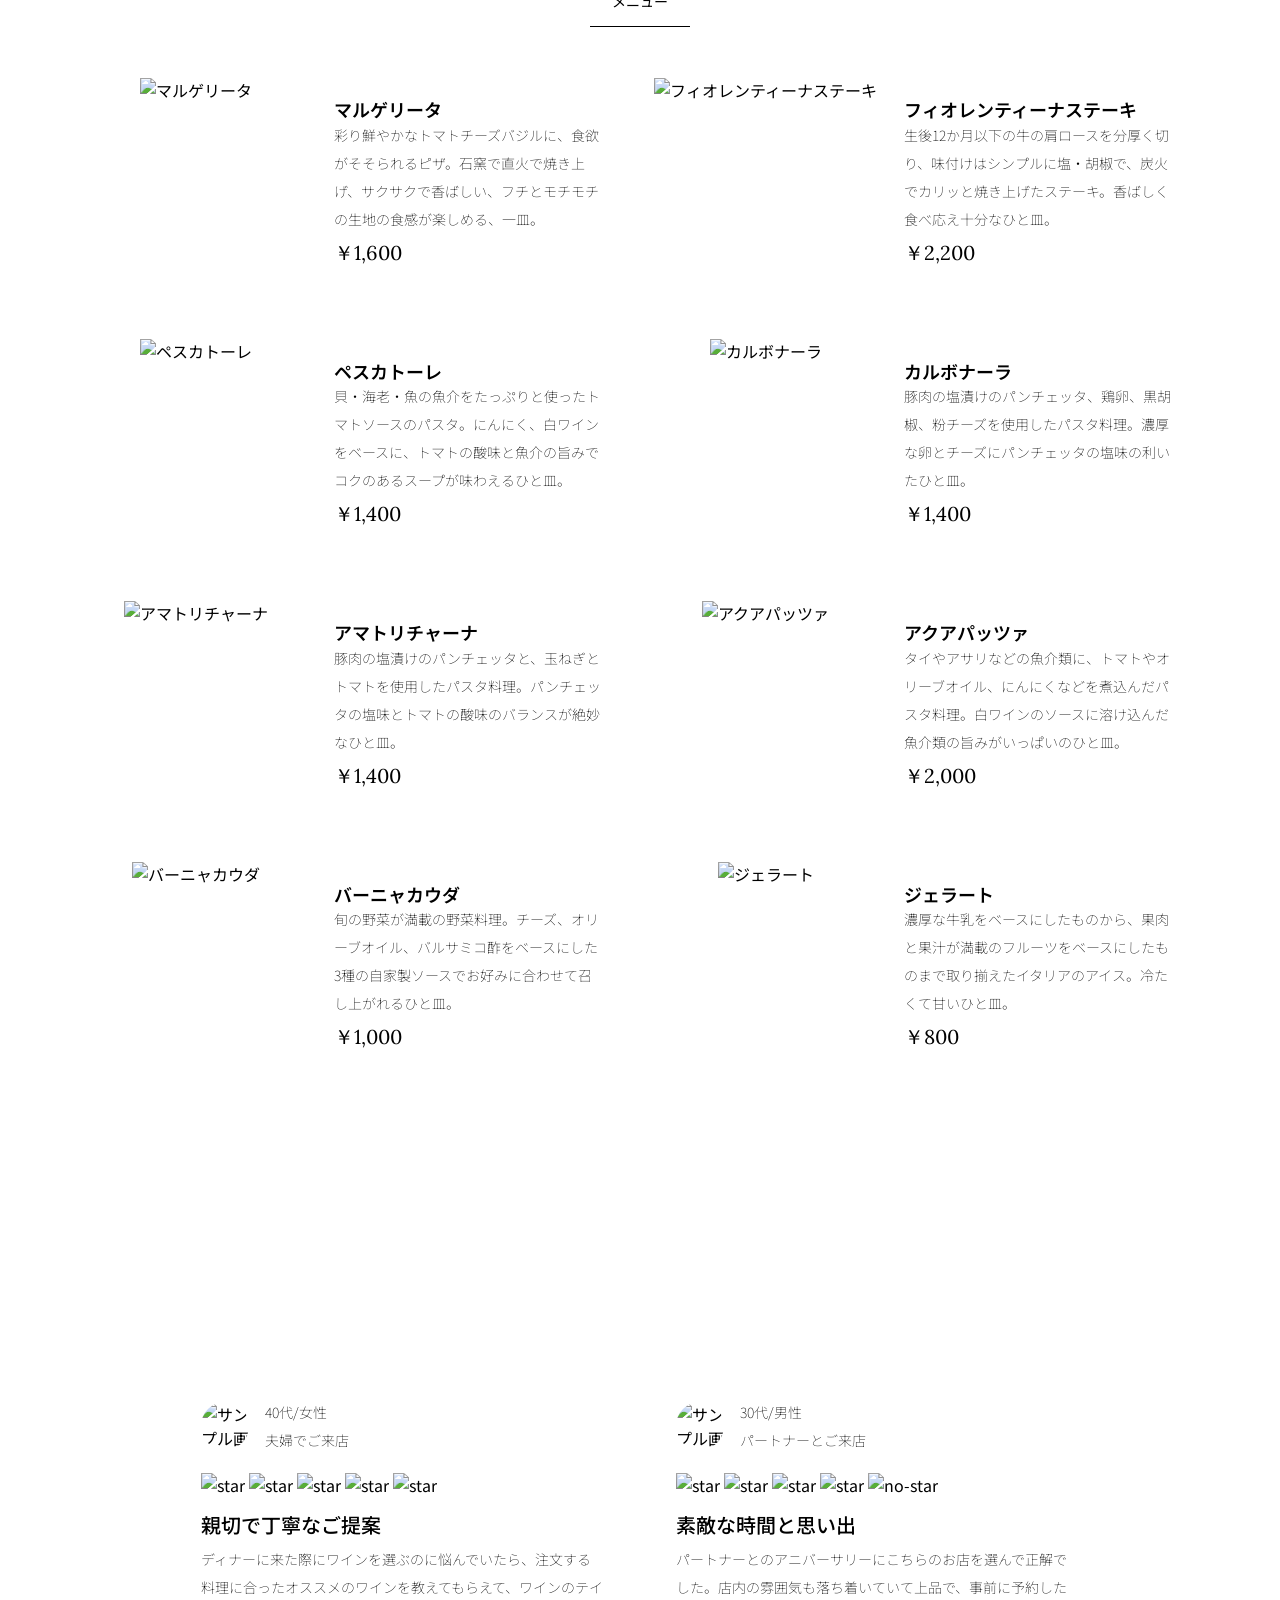
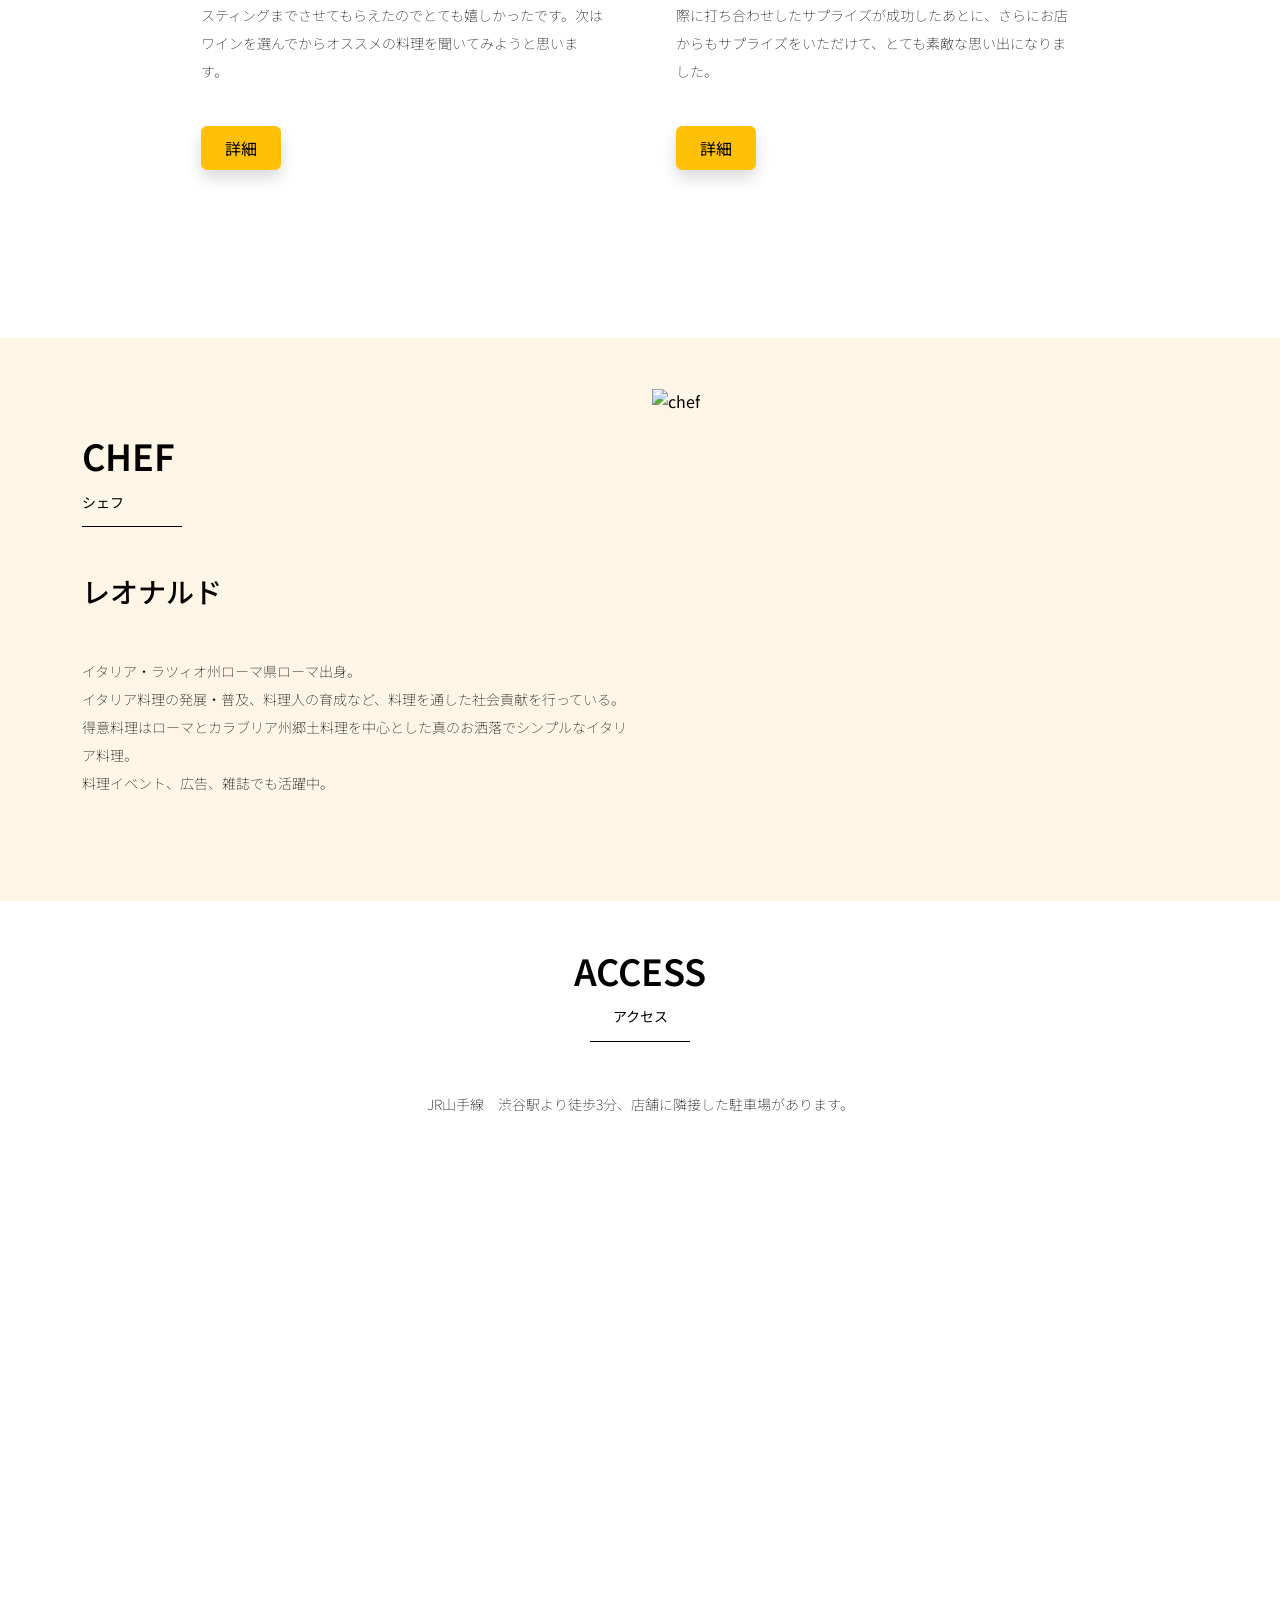
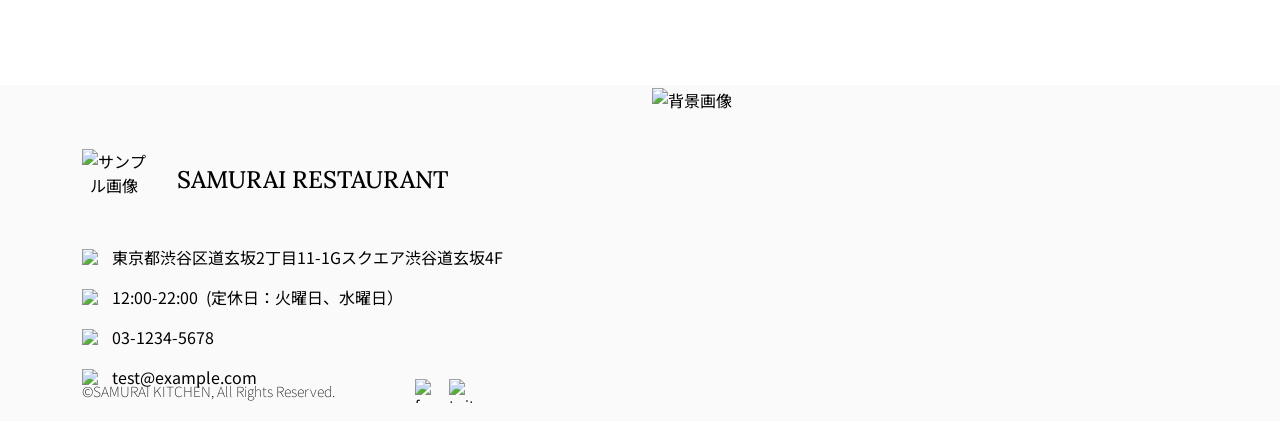
==== commit 4d60b5b2: "Update index.html" ====
--- a/kadai_015/index.html
+++ b/kadai_015/index.html
@@ -82,11 +82,11 @@
             </li>
 
             <li class="nav-item px-2">
+              <a class="nav-link my_nav_link my-2" href="#chef">CHEF</a>
+            </li>
+
+            <li class="nav-item px-2">
               <a class="nav-link my_nav_link my-2" href="#access">ACCESS</a>
-            </li>
-
-            <li class="nav-item px-2">
-              <a class="nav-link my_nav_link my-2" href="#chef">CHEF</a>
             </li>
 
           </ul>
